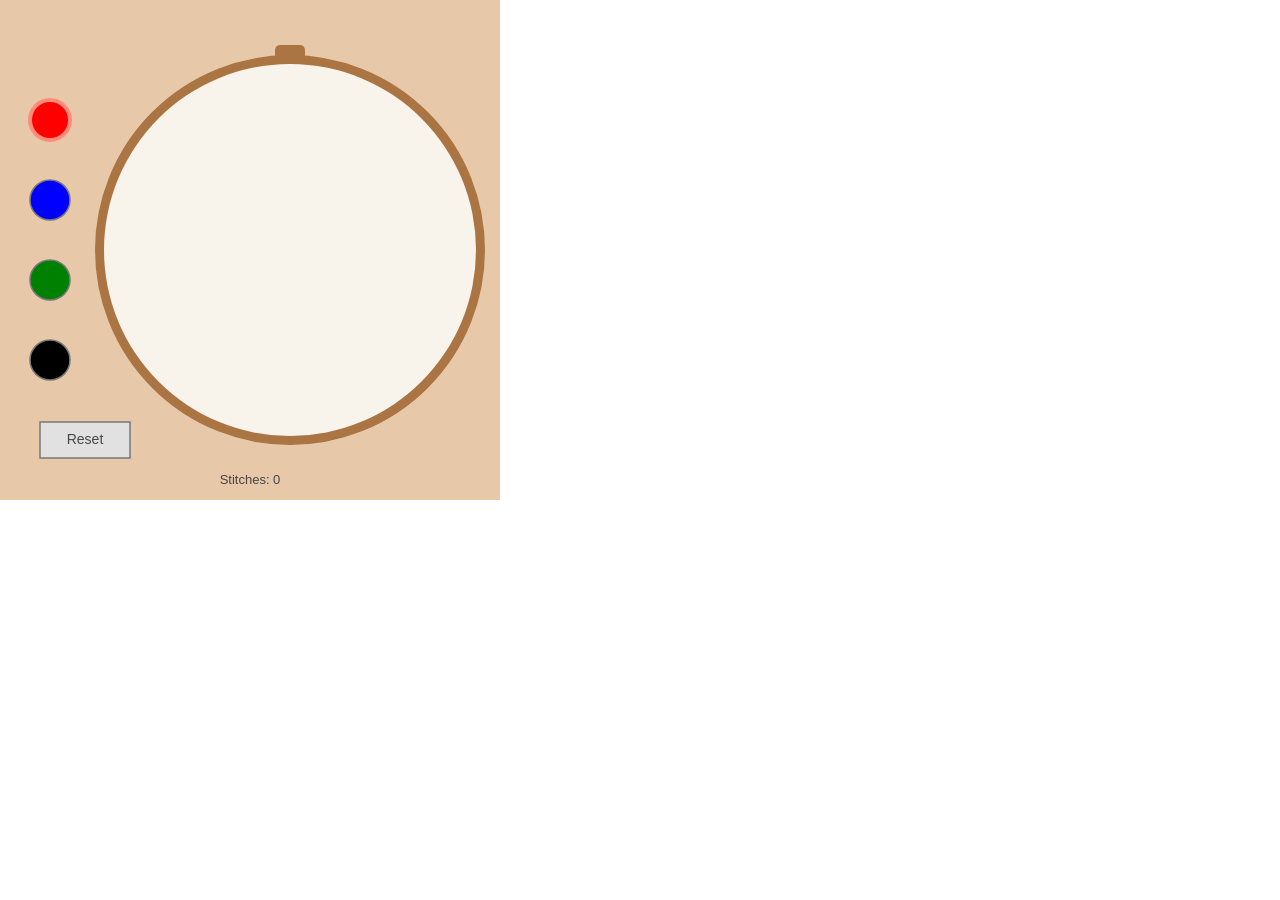
==== project-b/index.html @ 818ce7a9 "New project, project B protype" ====
<!DOCTYPE html>
<html lang="en">
  <head>
    <meta charset="utf-8" />
    <meta name="viewport" content="width=device-width, initial-scale=1.0">

    <title>Sketch</title>

    <link rel="stylesheet" type="text/css" href="style.css">

    <script src="libraries/p5.min.js"></script>
    <script src="libraries/p5.sound.min.js"></script>
  </head>

  <body>
    <script src="sketch.js"></script>
  </body>
</html>
---- project-b/style.css ----
html, body {
  margin: 0;
  padding: 0;
}

canvas {
  display: block;
}
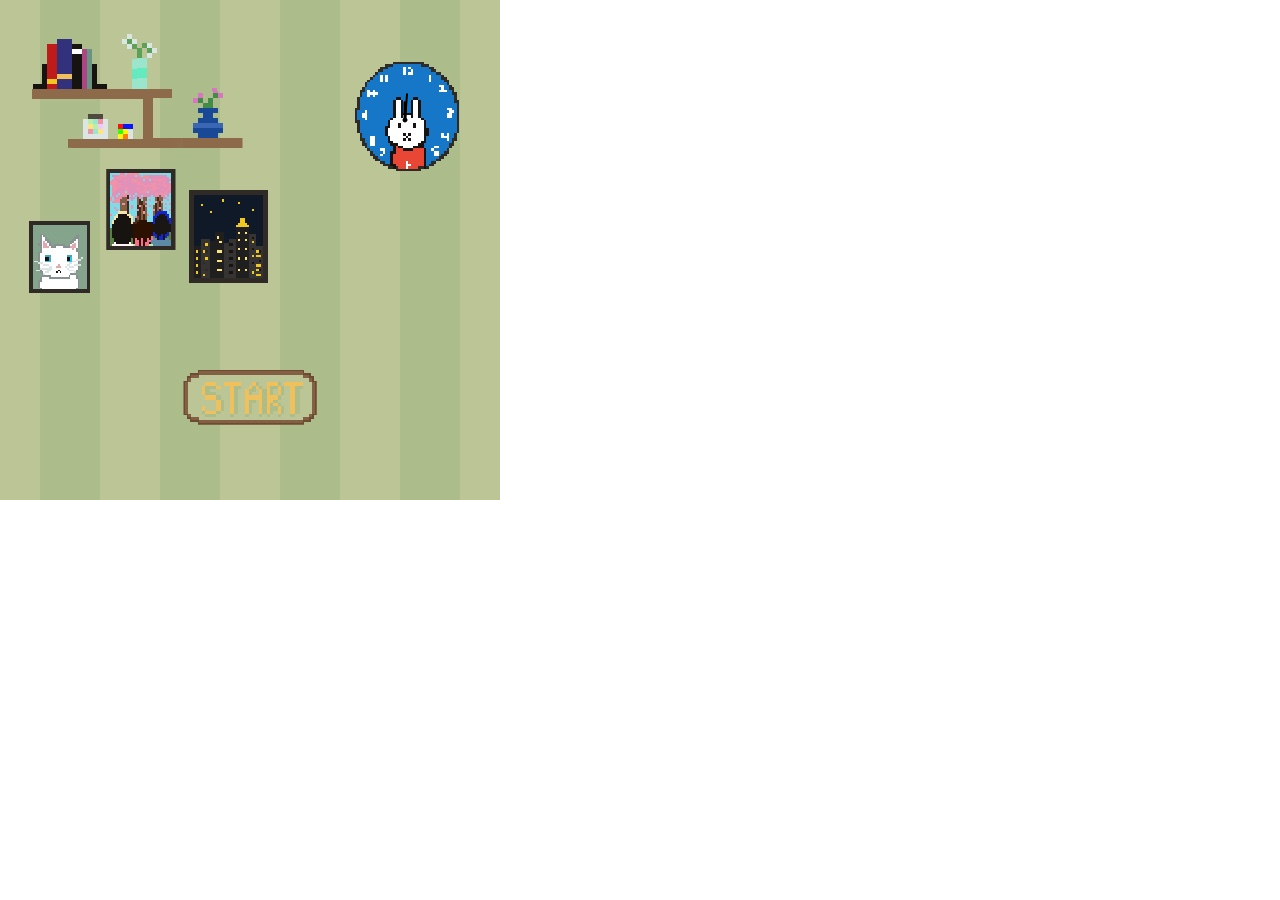
==== commit b082dd0a: "project-b new embriodery and star making" ====
--- a/project-b/index.html
+++ b/project-b/index.html
@@ -13,6 +13,12 @@
   </head>
 
   <body>
-    <script src="sketch.js"></script>
+
+    <!-- <img src="assets/images/desk.jpg" class = "deskimage"> -->
+    <script src="main_sketch.js"></script>
+    <script src="desk.js"></script>
+    <script src="embriodery.js"></script>
+    <script src="start_page.js"></script>
+    <script src="stars.js"></script>
   </body>
 </html>
--- a/project-b/style.css
+++ b/project-b/style.css
@@ -6,3 +6,8 @@
 canvas {
   display: block;
 }
+
+.deskimage {
+  height: 100px;
+  width: 100px;
+}
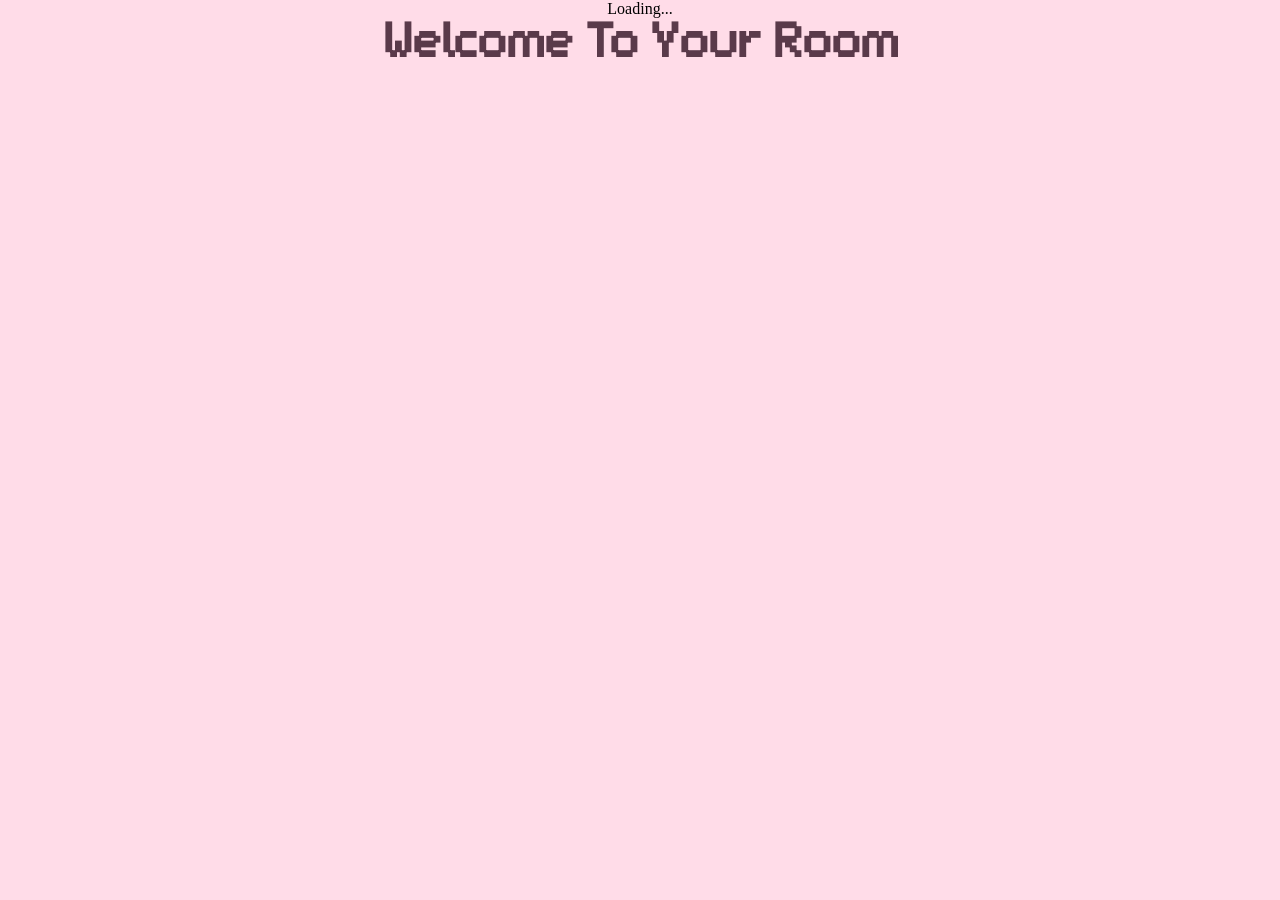
==== commit 6246b16c: "Final version of project-b" ====
--- a/project-b/index.html
+++ b/project-b/index.html
@@ -13,12 +13,17 @@
   </head>
 
   <body>
+    <h1 id="title">Welcome To Your Room</h1>
 
+    <div id="main">
+      <div id="p5-canvas-container"></div>
+    </div>
     <!-- <img src="assets/images/desk.jpg" class = "deskimage"> -->
     <script src="main_sketch.js"></script>
     <script src="desk.js"></script>
-    <script src="embriodery.js"></script>
+    <script src="embroidery.js"></script>
     <script src="start_page.js"></script>
     <script src="stars.js"></script>
+    <script src="message.js"></script>
   </body>
 </html>
--- a/project-b/style.css
+++ b/project-b/style.css
@@ -1,4 +1,4 @@
-html, body {
+/* html, body {
   margin: 0;
   padding: 0;
 }
@@ -10,4 +10,56 @@
 .deskimage {
   height: 100px;
   width: 100px;
+} */
+@font-face {
+  font-family: "Retropix";
+  src: url("Retropix.ttf") format("truetype");
+}
+* {
+  margin: 0;
+  padding: 0;
+  box-sizing: border-box;
+}
+
+body {
+  background-color: #ffdce8;
+  min-height: 100vh;
+
+  display: flex;
+  flex-direction: column;
+  align-items: center;
+}
+
+#title {
+  text-align: center;
+  margin-top: 10px;
+  margin-bottom: 10px;
+
+  font-family: "Retropix", monospace;
+  font-size: 48px;
+  line-height: 1.4;
+  color: #5a3a4a;
+}
+
+#main {
+  width: 100%;
+
+  display: flex;
+  justify-content: center;
+  align-items: center;
+}
+
+#p5-canvas-container {
+  width: 500px;
+  height: 500px;
+
+  display: flex;
+  justify-content: center;
+  align-items: center;
+}
+
+canvas {
+  display: block;
+  width: 500px;
+  height: 500px;
 }
